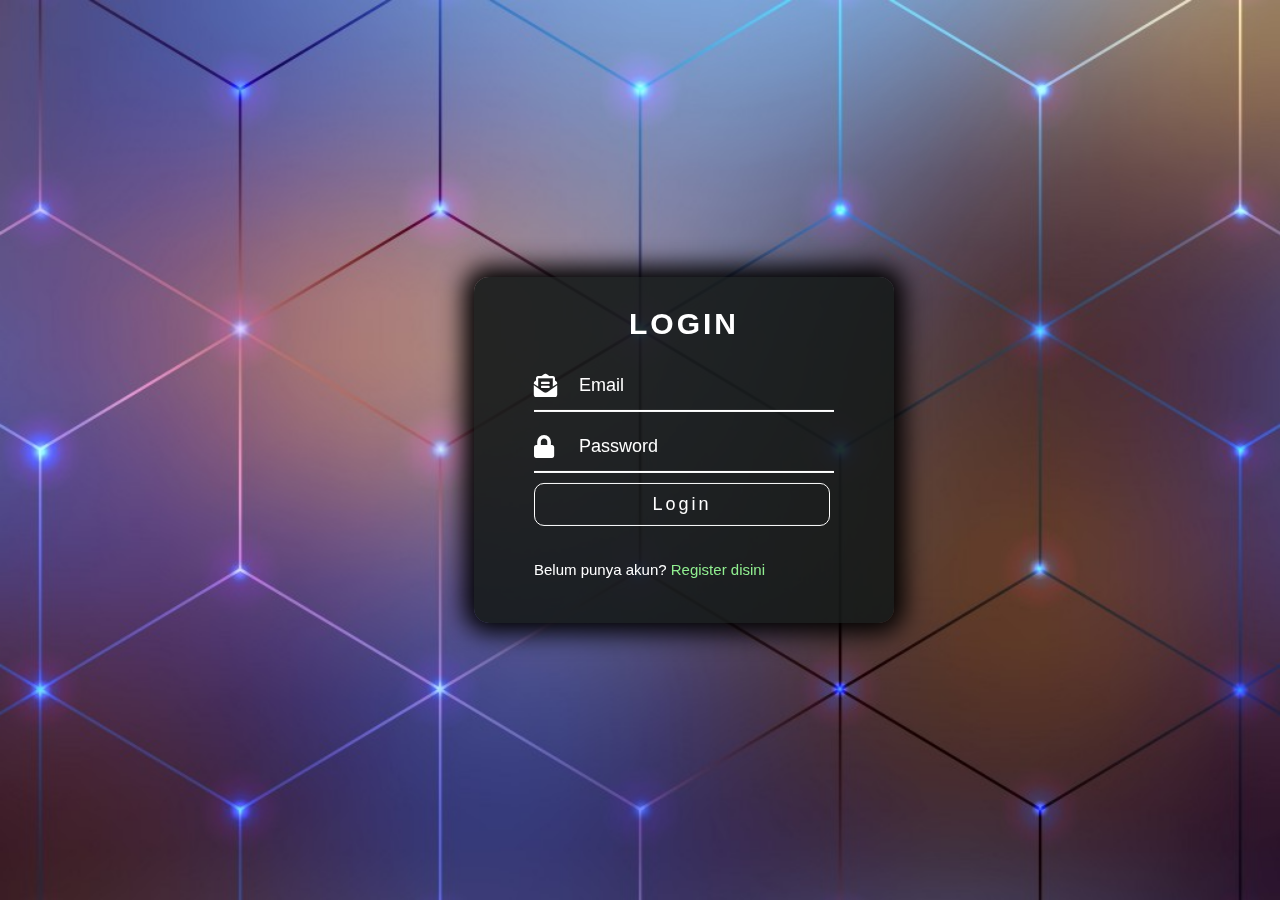
==== index.html @ 60b529a5 "Add files via upload" ====
<!DOCTYPE html>
<html lang="en">

<head>
    <meta charset="UTF-8">
    <meta http-equiv="X-UA-Compatible" content="IE=edge">
    <meta name="viewport" content="width=device-width, initial-scale=1.0">
    <link rel="stylesheet" href="stylea.css" media="screen" title="no title">
    <link rel="stylesheet" href="https://use.fontawesome.com/releases/v5.6.3/css/all.css">
    <title>Login Page</title>
</head>

<body>
    <div class="input">
        <h1>LOGIN</h1>
        <form action="login.php" method="POST">
            <div class="box-input">
                <i class="fas fa-envelope-open-text"></i>
                <input type="text" name="email" placeholder="Email">
            </div>
            <div class="box-input">
                <i class="fas fa-lock"></i>
                <input type="password" name="password" placeholder="Password">
            </div>
            <a href="dashboard.html">
                <button type="submit" name="login" class="btn-input">Login</button>
            </a>
            <div class="bottom">
                <p>Belum punya akun?
                    <a href="register.html">Register disini</a>
                </p>
            </div>
        </form>
    </div>
</body>

</html>
---- stylea.css ----
body {
    margin: 0;
    padding: 0;
    background: url(bgrd.jpg);
    background-size: cover;
    background-position: center;
    background-repeat: no-repeat;
    background-attachment: fixed;
    font-family: sans-serif;
}

.input {
    position: fixed;
    top: 50%;
    left: 600px;
    transform: translate(-30%, -50%);
    background: rgba(21, 26, 24, 0.9);
    padding: 50px;
    width: 320px;
    box-shadow: 0px 0px 25px 10px black;
    border-radius: 15px;
}

.input h1 {
    text-align: center;
    color: white;
    font-size: 30px;
    font-family: sans-serif;
    letter-spacing: 3px;
    padding-top: 0;
    margin-top: -20px;
}

.box-input {
    display: flex;
    justify-content: space-between;
    margin: 10px;
    border-bottom: 2px solid white;
    padding: 8px 0;
}

.box-input i {
    font-size: 23px;
    color: white;
    padding: 5px 0;
}

.box-input input {
    width: 85%;
    padding: 5px 0;
    background: none;
    border: none;
    outline: none;
    color: white;
    font-size: 18px;
}

.box-input input::placeholder {
    color: white;
}

.btn-input .box-input input:hover {
    background: rgba(10, 10, 10, s 0.5);
}

.btn-input {
    margin-left: 10px;
    margin-bottom: 20px;
    background: none;
    border: 1px solid white;
    width: 92.5%;
    padding: 10px;
    color: white;
    font-size: 18px;
    letter-spacing: 3px;
    cursor: pointer;
    transition: all .2s;
    border-radius: 10px;
}

.btn-input:hover {
    background: black
}

.bottom {
    margin-left: 10px;
    margin-right: 10px;
    margin-bottom: -20px;
}

.bottom p {
    color: white;
    font-size: 15px;
    text-decoration: none;
}

.bottom a {
    color: lightgreen;
    font-size: 15px;
    text-decoration: none;
}

.bottom a:hover {
    text-decoration: underline;
}
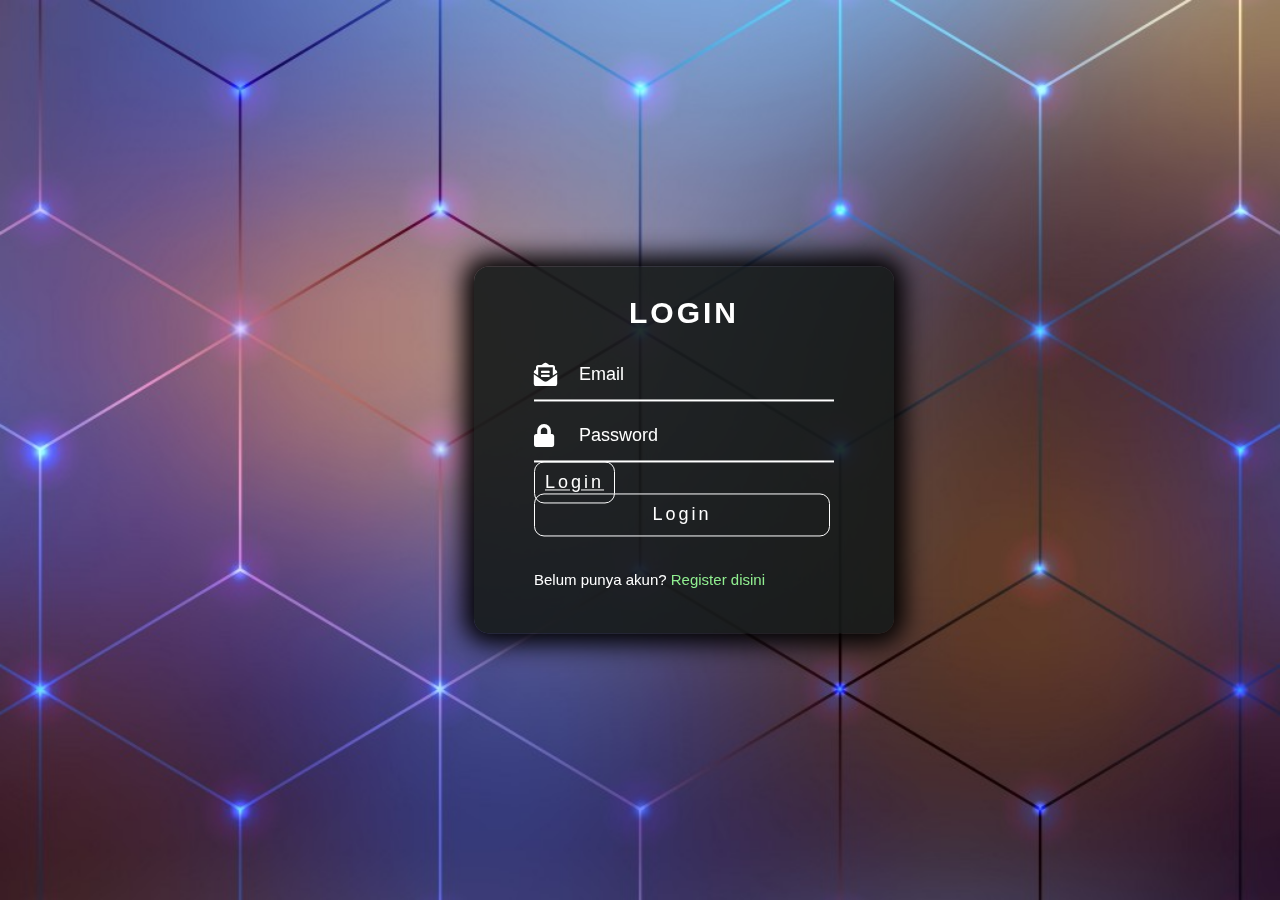
==== commit 1e7eb49c: "Update index.html" ====
--- a/index.html
+++ b/index.html
@@ -22,9 +22,10 @@
                 <i class="fas fa-lock"></i>
                 <input type="password" name="password" placeholder="Password">
             </div>
-            <a href="dashboard.html">
+            <div>
+            <a href="dashboard.html" name="login" class="btn-input">Login</a>
                 <button type="submit" name="login" class="btn-input">Login</button>
-            </a>
+            </div>
             <div class="bottom">
                 <p>Belum punya akun?
                     <a href="register.html">Register disini</a>
@@ -34,4 +35,4 @@
     </div>
 </body>
 
-</html>+</html>
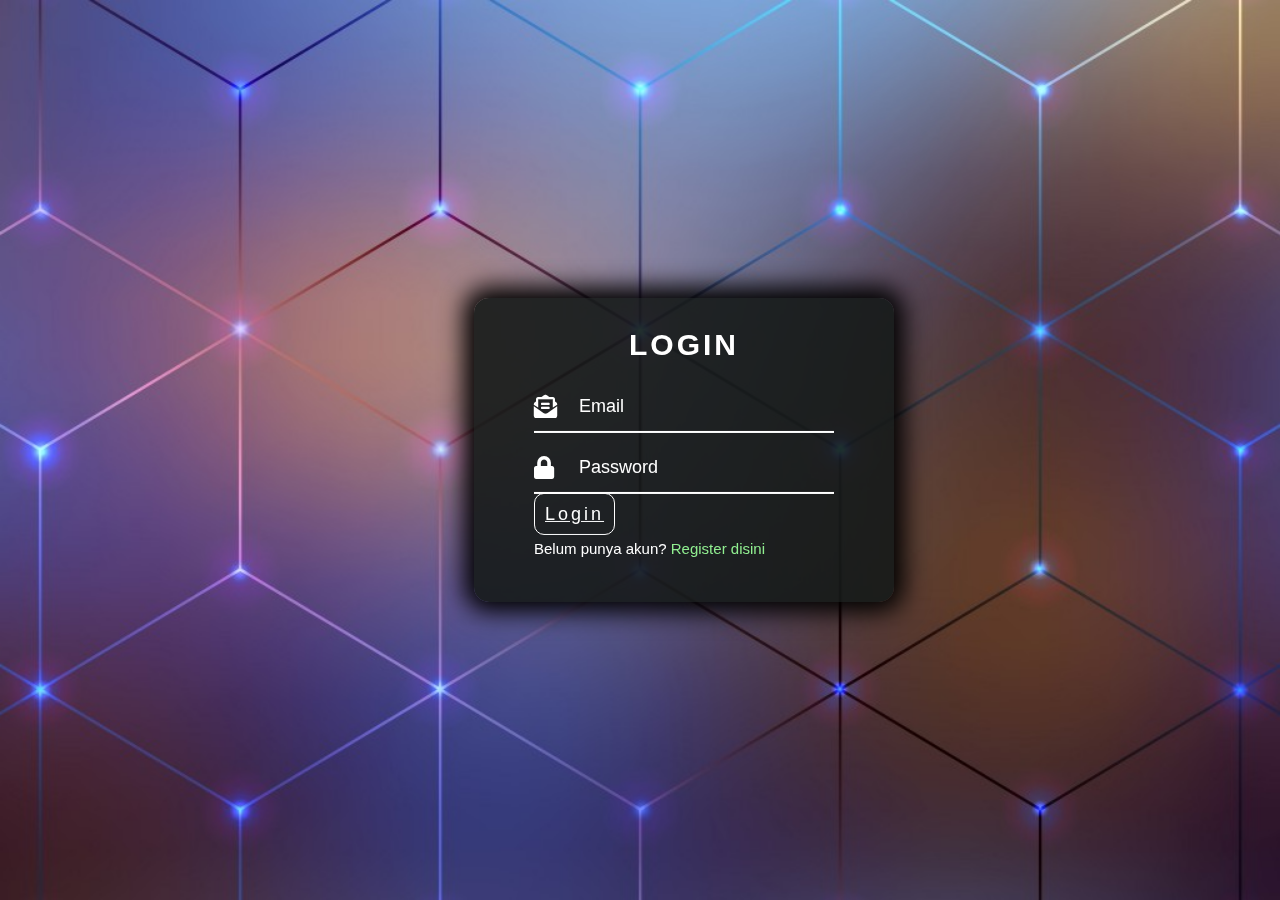
==== commit 4d2cd072: "Update index.html" ====
--- a/index.html
+++ b/index.html
@@ -24,7 +24,6 @@
             </div>
             <div>
             <a href="dashboard.html" name="login" class="btn-input">Login</a>
-                <button type="submit" name="login" class="btn-input">Login</button>
             </div>
             <div class="bottom">
                 <p>Belum punya akun?
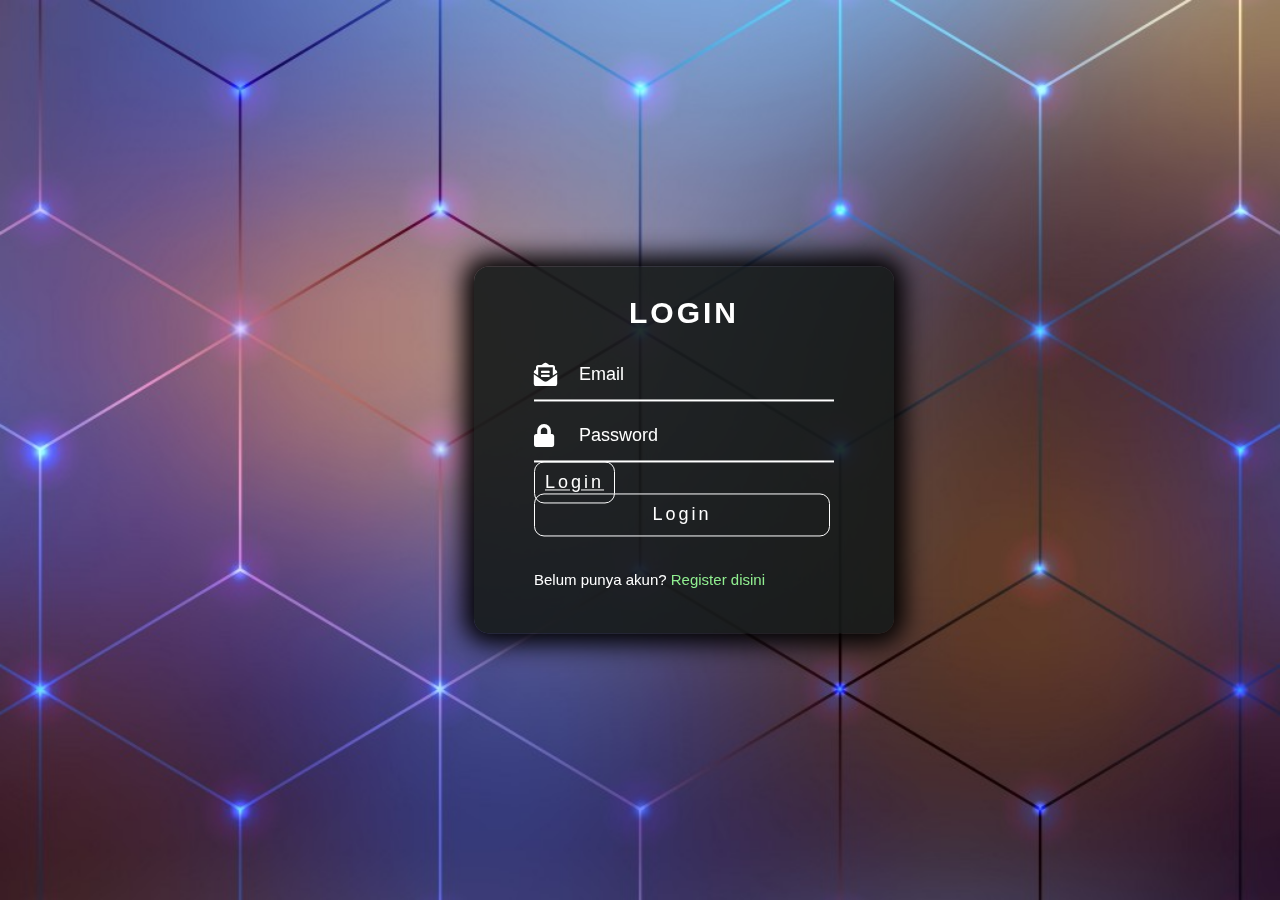
==== commit 1142c6dd: "Update index.html" ====
--- a/index.html
+++ b/index.html
@@ -24,6 +24,7 @@
             </div>
             <div>
             <a href="dashboard.html" name="login" class="btn-input">Login</a>
+                <button type="submit" name="login" class="btn-input">Login</button>
             </div>
             <div class="bottom">
                 <p>Belum punya akun?
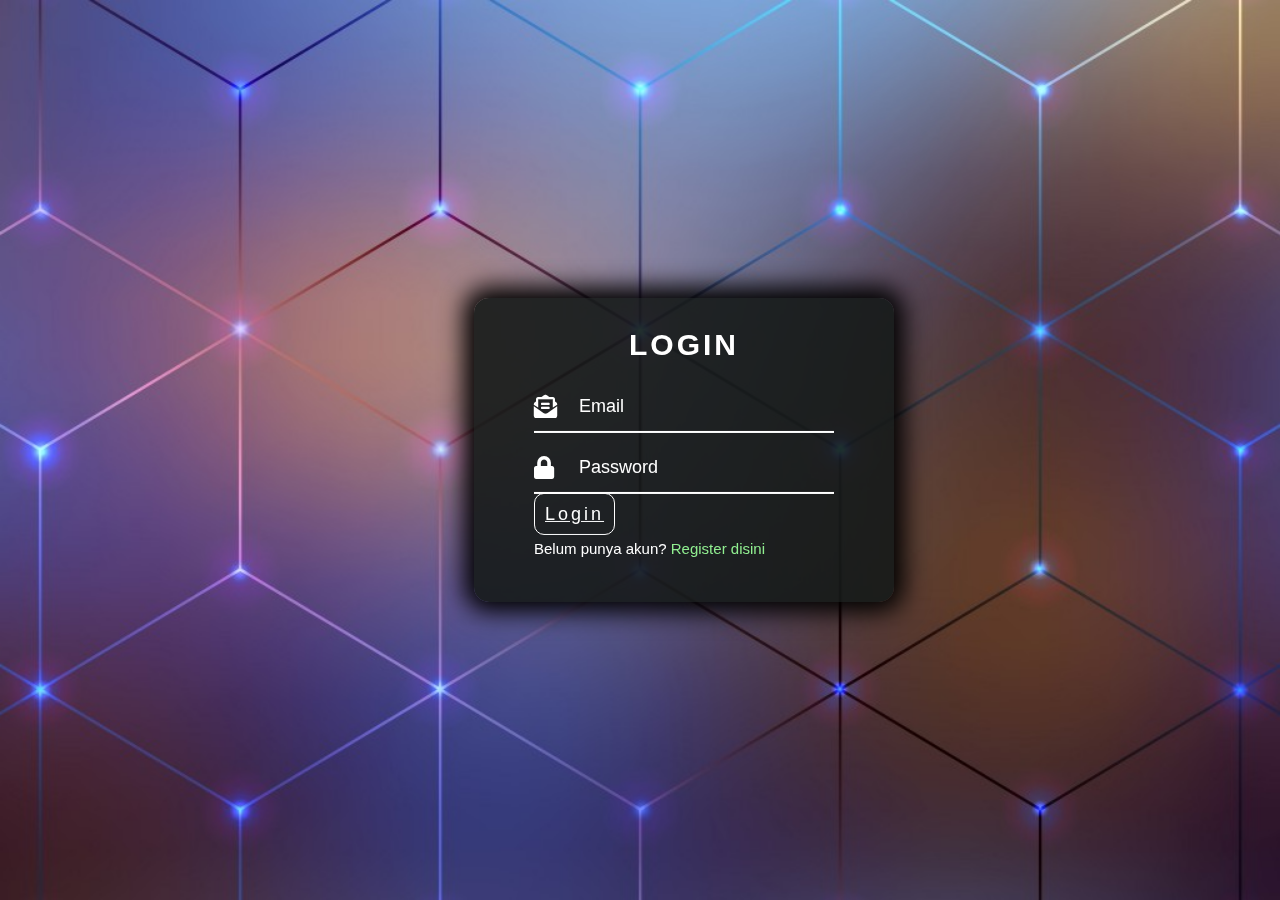
==== commit 48260107: "Update index.html" ====
--- a/index.html
+++ b/index.html
@@ -24,7 +24,6 @@
             </div>
             <div>
             <a href="dashboard.html" name="login" class="btn-input">Login</a>
-                <button type="submit" name="login" class="btn-input">Login</button>
             </div>
             <div class="bottom">
                 <p>Belum punya akun?
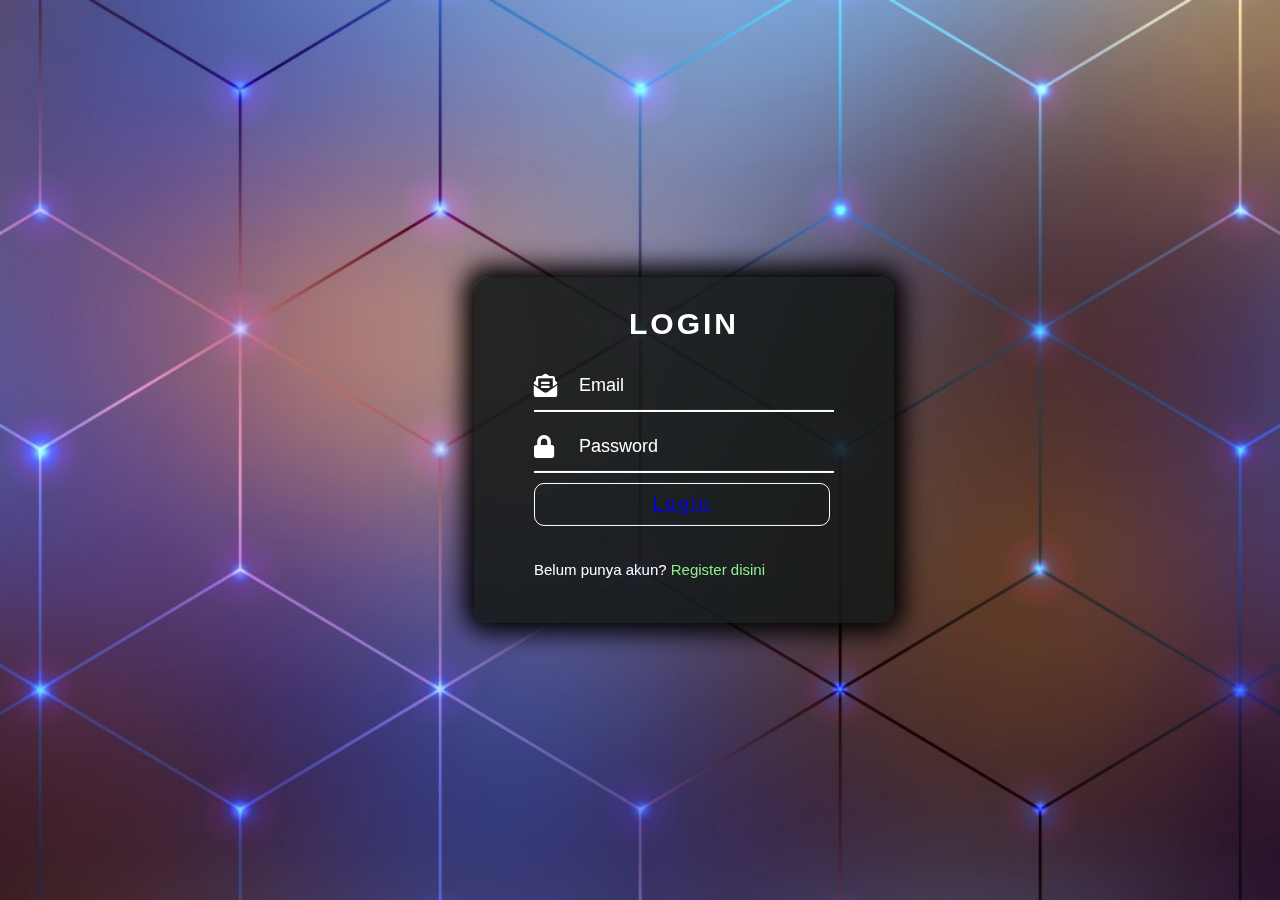
==== commit 38159d5e: "Update index.html" ====
--- a/index.html
+++ b/index.html
@@ -22,9 +22,9 @@
                 <i class="fas fa-lock"></i>
                 <input type="password" name="password" placeholder="Password">
             </div>
-            <div>
-            <a href="dashboard.html" name="login" class="btn-input">Login</a>
-            </div>
+            <a href="dashboard.html">
+            <button type="submit" name="login a href="dashboard.html" class="btn-input">Login</a></button>
+            </a>
             <div class="bottom">
                 <p>Belum punya akun?
                     <a href="register.html">Register disini</a>
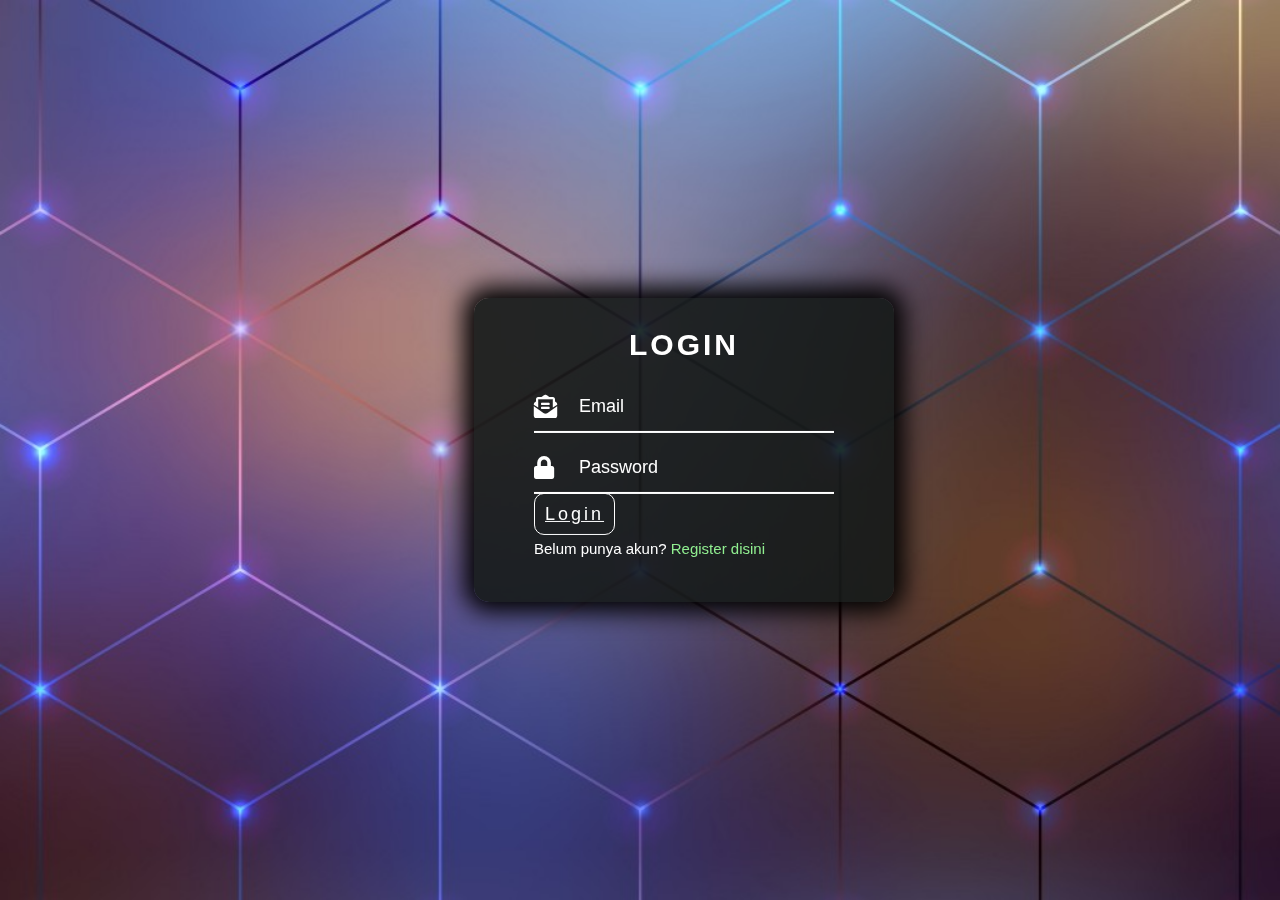
==== commit 2302e026: "Update index.html" ====
--- a/index.html
+++ b/index.html
@@ -22,9 +22,9 @@
                 <i class="fas fa-lock"></i>
                 <input type="password" name="password" placeholder="Password">
             </div>
-            <a href="dashboard.html">
-            <button type="submit" name="login a href="dashboard.html" class="btn-input">Login</a></button>
-            </a>
+           <div>
+            <a href="dashboard.html" name="login" class="btn-input">Login</a>
+            </div>
             <div class="bottom">
                 <p>Belum punya akun?
                     <a href="register.html">Register disini</a>
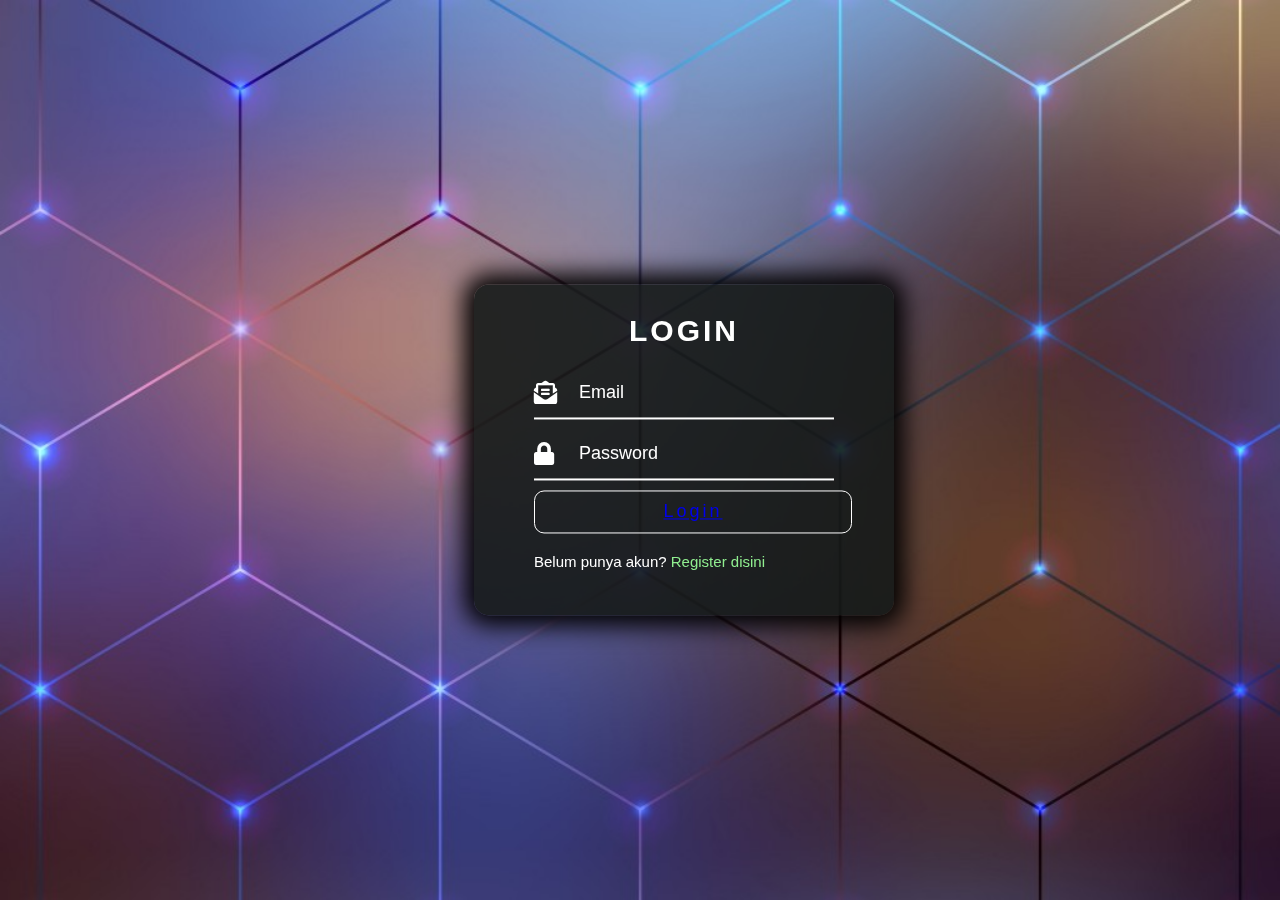
==== commit 1ceac9f9: "Update index.html" ====
--- a/index.html
+++ b/index.html
@@ -22,8 +22,8 @@
                 <i class="fas fa-lock"></i>
                 <input type="password" name="password" placeholder="Password">
             </div>
-           <div>
-            <a href="dashboard.html" name="login" class="btn-input">Login</a>
+            <div class="btn-input">
+            <center><a href="dashboard.html" name="login">Login </a></center>
             </div>
             <div class="bottom">
                 <p>Belum punya akun?
